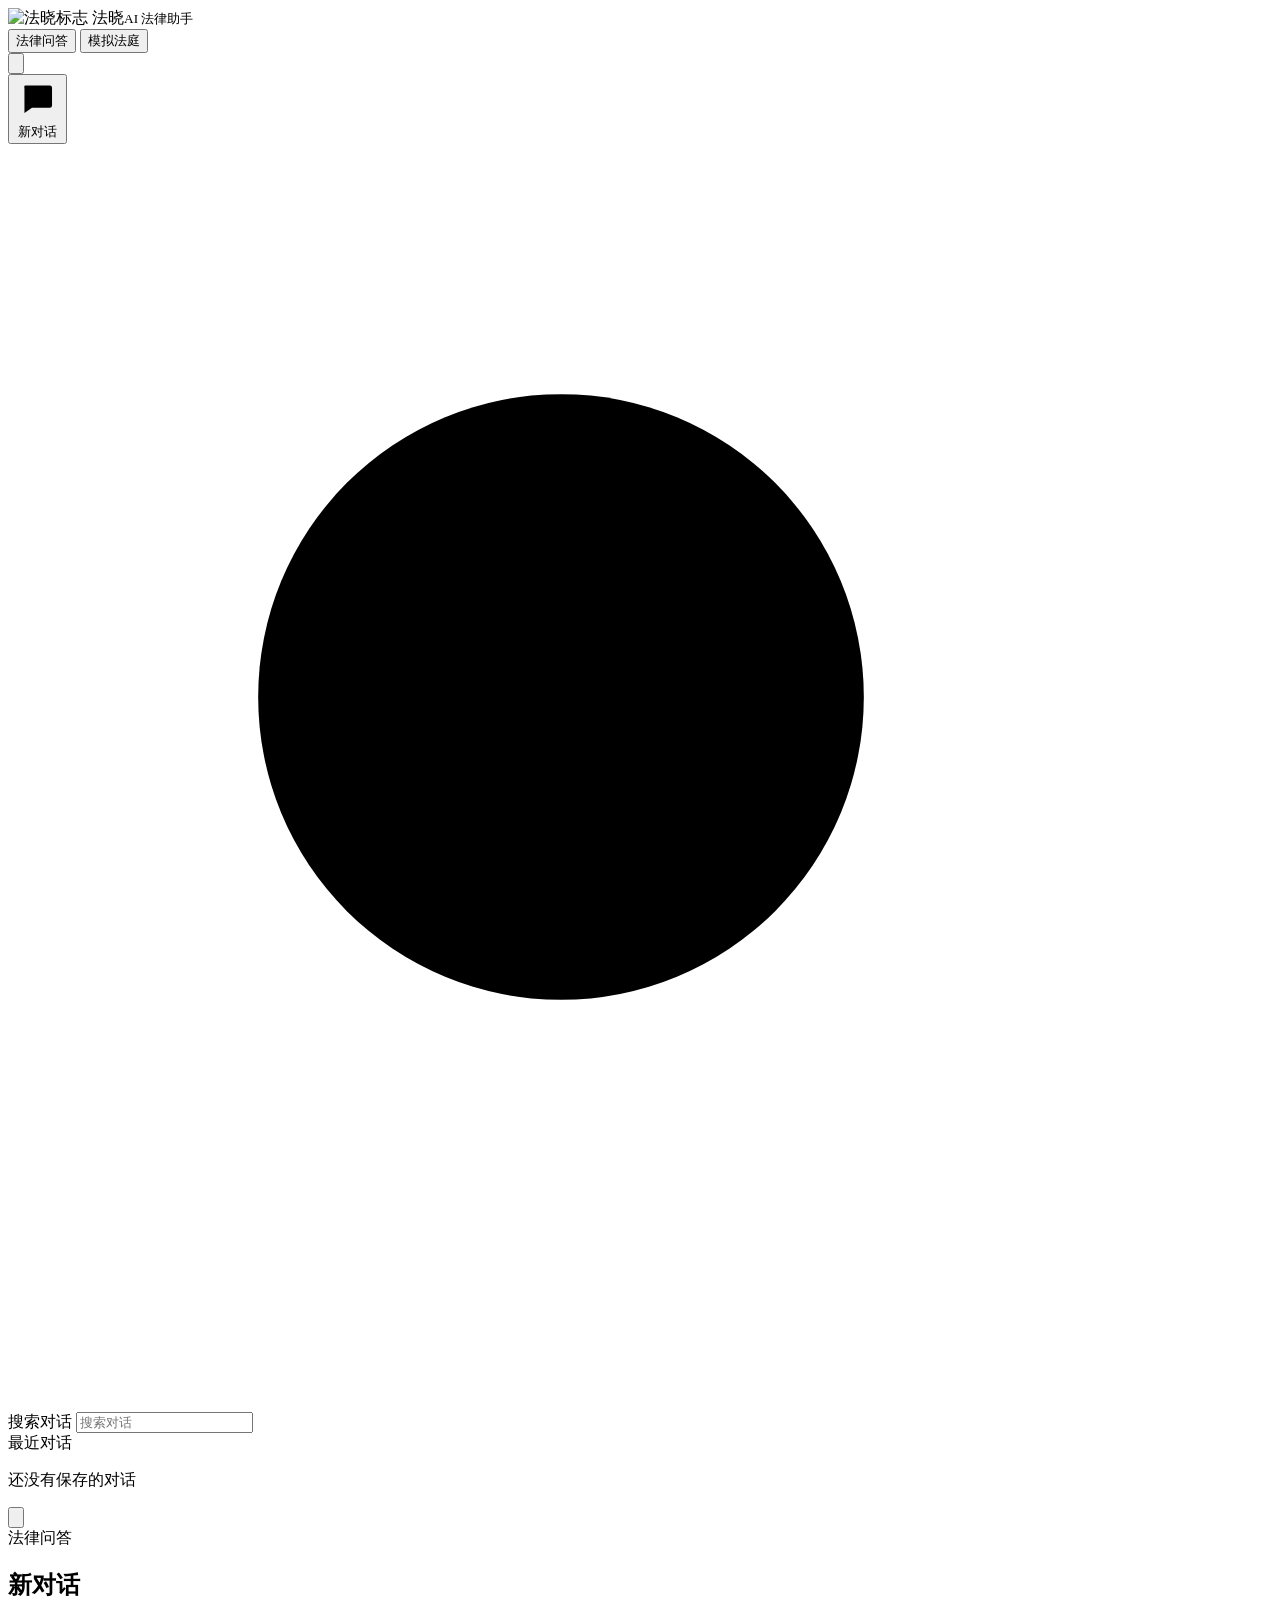
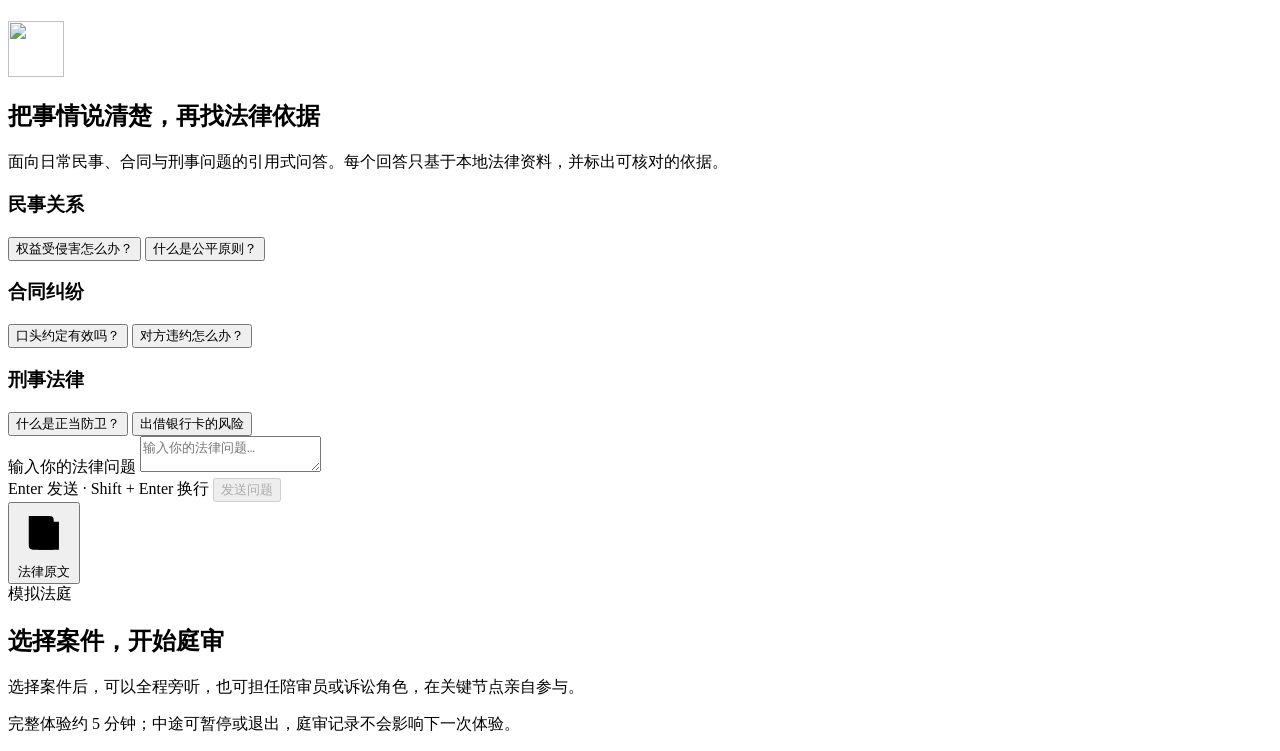
==== web/index.html @ 649dc120 "Update" ====
<!doctype html>
<html lang="zh-CN">
<head>
  <meta charset="UTF-8">
  <meta name="viewport" content="width=device-width, initial-scale=1, viewport-fit=cover">
  <meta name="theme-color" content="#c8281e">
  <title>法晓 · AI 法律助手</title>
  <link rel="icon" type="image/png" sizes="256x256" href="assets/logo.png">
  <link rel="stylesheet" href="assets/styles.css">
  <link rel="stylesheet" href="assets/pet.css">
</head>
<body>
  <header class="topbar">
    <div class="brand">
      <img class="brand-mark" src="assets/logo.png" alt="法晓标志">
      <span class="brand-name">法晓<small>AI 法律助手</small></span>
    </div>
    <nav class="tabs" role="tablist" aria-label="主要功能">
      <button id="tab-button-qa" class="tab active" data-tab="qa" role="tab"
        aria-selected="true" aria-controls="tab-qa">法律问答</button>
      <button id="tab-button-court" class="tab" data-tab="court" role="tab"
        aria-selected="false" aria-controls="tab-court">模拟法庭</button>
    </nav>
    <div id="auth-area" class="auth-area"></div>
    <button id="settings-button" class="settings-button" type="button"
      aria-label="打开设置面板" aria-expanded="false" aria-controls="settings-drawer">
      <svg viewBox="0 0 24 24" fill="none" stroke="currentColor" stroke-width="1.8"
        stroke-linecap="round" stroke-linejoin="round" aria-hidden="true">
        <circle cx="12" cy="12" r="3"/>
        <path d="M19.4 15a1.65 1.65 0 0 0 .33 1.82l.06.06a2 2 0 0 1 0 2.83 2 2 0 0 1-2.83 0l-.06-.06a1.65 1.65 0 0 0-1.82-.33 1.65 1.65 0 0 0-1 1.51V21a2 2 0 0 1-2 2 2 2 0 0 1-2-2v-.09A1.65 1.65 0 0 0 9 19.4a1.65 1.65 0 0 0-1.82.33l-.06.06a2 2 0 0 1-2.83 0 2 2 0 0 1 0-2.83l.06-.06a1.65 1.65 0 0 0 .33-1.82 1.65 1.65 0 0 0-1.51-1H3a2 2 0 0 1-2-2 2 2 0 0 1 2-2h.09A1.65 1.65 0 0 0 4.6 9a1.65 1.65 0 0 0-.33-1.82l-.06-.06a2 2 0 0 1 0-2.83 2 2 0 0 1 2.83 0l.06.06a1.65 1.65 0 0 0 1.82.33H9a1.65 1.65 0 0 0 1-1.51V3a2 2 0 0 1 2-2 2 2 0 0 1 2 2v.09a1.65 1.65 0 0 0 1 1.51 1.65 1.65 0 0 0 1.82-.33l.06-.06a2 2 0 0 1 2.83 0 2 2 0 0 1 0 2.83l-.06.06a1.65 1.65 0 0 0-.33 1.82V9a1.65 1.65 0 0 0 1.51 1H21a2 2 0 0 1 2 2 2 2 0 0 1-2 2h-.09a1.65 1.65 0 0 0-1.51 1z"/>
      </svg>
    </button>
  </header>

  <!-- ==================== 法律问答 Tab ==================== -->
  <main id="tab-qa" class="tab-panel qa-panel active" role="tabpanel" aria-labelledby="tab-button-qa">
    <div class="qa-workspace">
      <aside id="conversation-sidebar" class="conversation-sidebar" aria-label="对话历史">
        <div class="conversation-sidebar-head">
          <button id="new-conversation" class="new-conversation-btn" type="button">
            <svg viewBox="0 0 24 24" aria-hidden="true">
              <path d="M5 4.75h14a1.25 1.25 0 0 1 1.25 1.25v10A1.25 1.25 0 0 1 19 17.25H9l-4.25 3v-14A1.25 1.25 0 0 1 5 4.75Z"/>
              <path d="M12.5 8v6M9.5 11h6"/>
            </svg>
            <span>新对话</span>
          </button>
          <label class="conversation-search">
            <svg viewBox="0 0 24 24" aria-hidden="true"><circle cx="10.5" cy="10.5" r="5.75"/><path d="m15 15 4.25 4.25"/></svg>
            <span class="sr-only">搜索对话</span>
            <input id="conversation-search" type="search" placeholder="搜索对话" autocomplete="off">
          </label>
        </div>
        <div class="conversation-list-head">
          <span>最近对话</span>
          <span id="conversation-total" class="conversation-total"></span>
        </div>
        <div id="conversation-list" class="conversation-list"></div>
        <p id="conversation-empty" class="conversation-empty">还没有保存的对话</p>
      </aside>

      <section class="chat-area">
        <header class="chat-head">
          <button id="conversation-menu" class="workspace-icon-btn conversation-menu" type="button"
            aria-label="打开对话历史" aria-controls="conversation-sidebar" aria-expanded="false">
            <svg viewBox="0 0 24 24" aria-hidden="true"><path d="M4 7h16M4 12h16M4 17h16"/></svg>
          </button>
          <div class="chat-title-group">
            <span>法律问答</span>
            <h2 id="chat-title">新对话</h2>
          </div>
        </header>
        <div id="qa-messages" class="messages" aria-live="polite">
          <div class="welcome">
            <img class="welcome-logo" src="assets/logo.png" alt="" width="56" height="56">
            <h2>把事情说清楚，再找法律依据</h2>
            <p>面向日常民事、合同与刑事问题的引用式问答。每个回答只基于本地法律资料，并标出可核对的依据。</p>
            <div class="question-groups" aria-label="常见问题示例">
              <section class="question-group">
                <h3>民事关系</h3>
                <div class="quick-questions">
                  <button class="quick-btn" data-q="我的合法权益受到侵害时，可以主张哪些民事责任？">权益受侵害怎么办？</button>
                  <button class="quick-btn" data-q="民事活动中公平原则有什么作用？">什么是公平原则？</button>
                </div>
              </section>
              <section class="question-group">
                <h3>合同纠纷</h3>
                <div class="quick-questions">
                  <button class="quick-btn" data-q="口头约定是否可以成立合同？">口头约定有效吗？</button>
                  <button class="quick-btn" data-q="对方不按约付款或交付，我可以主张什么？">对方违约怎么办？</button>
                </div>
              </section>
              <section class="question-group">
                <h3>刑事法律</h3>
                <div class="quick-questions">
                  <button class="quick-btn" data-q="什么是正当防卫？构成要件是什么？">什么是正当防卫？</button>
                  <button class="quick-btn" data-q="出借银行卡给别人用有什么法律风险？">出借银行卡的风险</button>
                </div>
              </section>
            </div>
          </div>
        </div>
        <div class="composer-dock">
          <form id="qa-form" class="composer">
            <label class="sr-only" for="qa-input">输入你的法律问题</label>
            <textarea id="qa-input" rows="2" maxlength="2000" placeholder="输入你的法律问题…" required></textarea>
            <div class="composer-bottom">
              <span class="disclaimer">Enter 发送 · Shift + Enter 换行</span>
              <button type="submit" id="qa-send" class="send-btn" disabled>发送问题</button>
            </div>
          </form>
        </div>
      </section>

      <aside id="citations-rail" class="citations-rail" aria-label="法律原文">
        <button id="citations-toggle" class="citations-toggle" type="button"
          aria-controls="qa-citations" aria-expanded="false">
          <svg viewBox="0 0 24 24" aria-hidden="true"><path d="M5.5 4.75h9A1.75 1.75 0 0 1 16.25 6.5v12.75h-9A1.75 1.75 0 0 1 5.5 17.5V4.75Z"/><path d="M16.25 7.25H18.5v12h-9"/></svg>
          <span>法律原文</span>
          <span id="citations-count" class="citations-count"></span>
        </button>
        <section id="qa-citations" class="citations-panel" aria-labelledby="citations-title" hidden>
          <div class="citations-head">
            <h3 id="citations-title">法律原文 <span id="citations-panel-count" class="citations-panel-count"></span></h3>
            <button id="citations-close" class="close-btn" type="button" aria-label="折叠法律原文">
              <svg viewBox="0 0 24 24" aria-hidden="true"><path d="m8 5 7 7-7 7"/></svg>
            </button>
          </div>
          <div id="citations-list" class="citations-list"></div>
        </section>
      </aside>
    </div>
    <button id="conversation-backdrop" class="conversation-backdrop" type="button" aria-label="关闭对话历史" hidden></button>
  </main>

  <!-- ==================== 模拟法庭 Tab ==================== -->
  <main id="tab-court" class="tab-panel" role="tabpanel" aria-labelledby="tab-button-court">
    <!-- 案例选择 -->
    <div id="court-select" class="court-select">
      <span class="section-kicker">模拟法庭</span>
      <h2>选择案件，开始庭审</h2>
      <p class="muted">选择案件后，可以全程旁听，也可担任陪审员或诉讼角色，在关键节点亲自参与。</p>
      <p class="court-safety">完整体验约 5 分钟；中途可暂停或退出，庭审记录不会影响下一次体验。</p>
      <div id="case-cards" class="case-cards"></div>
    </div>

    <!-- 角色选择 -->
    <div id="court-role-select" class="role-select" hidden>
      <button id="role-back" class="back-btn" type="button">返回案件列表</button>
      <span class="section-kicker">选择庭审身份</span>
      <h2 id="role-case-title"></h2>
      <p class="muted">想轻松看完全程可选“旁听观众”；选择诉讼角色后，关键发言会直接出现在庭审中央。</p>
      <div class="role-options" aria-label="庭审角色">
        <button class="role-option audience-option" type="button" aria-pressed="false" data-role="audience">
          <span class="role-sigil" aria-hidden="true">观</span>
          <span class="role-copy"><strong>旁听观众</strong><small>不打断庭审流程，全程观看控辩交锋，最后作出裁判预测</small></span>
          <span class="role-tag">轻松旁听</span>
        </button>
        <button class="role-option" type="button" aria-pressed="false" data-role="juror">
          <span class="role-sigil" aria-hidden="true">陪</span>
          <span class="role-copy"><strong>人民陪审员</strong><small>观察控辩、两次预判、当庭发问并参与最终评议</small></span>
          <span class="role-tag">完整体验</span>
        </button>
        <button class="role-option" type="button" aria-pressed="false" data-role="prosecutor">
          <span class="role-sigil" aria-hidden="true">诉</span>
          <span class="role-copy"><strong>公诉人</strong><small>提交举证意见与最终公诉意见，主张依法追诉</small></span>
        </button>
        <button class="role-option" type="button" aria-pressed="false" data-role="defender">
          <span class="role-sigil" aria-hidden="true">辩</span>
          <span class="role-copy"><strong>辩护人</strong><small>提出质证意见与最终辩护意见，论证正当防卫</small></span>
        </button>
        <button class="role-option" type="button" aria-pressed="false" data-role="defendant">
          <span class="role-sigil" aria-hidden="true">被</span>
          <span class="role-copy"><strong>被告人</strong><small>依据卷宗补充事实陈述，并亲自完成最后陈述</small></span>
        </button>
      </div>
      <button id="role-start" class="primary-btn role-start" type="button" disabled>选择角色后开始庭审</button>
    </div>

    <!-- 庭审进行（法庭式布局） -->
    <div id="court-trial" class="court-trial" hidden>
      <div class="court-header">
        <div class="court-header-row">
          <h2 id="court-title"></h2>
          <span id="court-phase" class="phase-badge"></span>
          <span id="court-player-role" class="player-role-badge"></span>
          <div class="court-actions">
            <button id="court-pause" class="text-btn pause-btn" type="button" aria-pressed="false" disabled>
              <svg class="pause-icon" viewBox="0 0 24 24" aria-hidden="true"><path d="M8 6v12M16 6v12"/></svg>
              <svg class="play-icon" viewBox="0 0 24 24" aria-hidden="true" hidden><path d="m9 6 9 6-9 6V6Z"/></svg>
              <span>暂停庭审</span>
            </button>
            <button id="court-exit" class="text-btn" type="button">退出本次模拟</button>
          </div>
        </div>
        <ol id="phase-steps" class="phase-steps">
          <li data-phase="opening">开庭</li>
          <li data-phase="investigation">法庭调查</li>
          <li data-phase="debate">法庭辩论</li>
          <li data-phase="statement">最后陈述</li>
          <li data-phase="deliberation">评议宣判</li>
        </ol>
      </div>

      <div class="courtroom-wrap">
        <!-- 法庭场景 -->
        <section class="court-scene">
          <div class="scene-top">
            <div class="bench juror-bench" data-role="juror">
              <span class="emblem" aria-hidden="true">陪</span>
              <div class="bench-name">陪审席<small>你 · 人民陪审员</small></div>
            </div>
            <div class="bench judge-bench" data-role="judge">
              <span class="emblem" aria-hidden="true">审</span>
              <div class="bench-name">审判席<small>审判长</small></div>
            </div>
            <div class="bench clerk-chip" data-role="clerk">
              <span class="emblem" aria-hidden="true">书</span>
              <div class="bench-name">书记员</div>
            </div>
          </div>

          <div class="scene-mid">
            <div class="bench side-bench prosecutor-bench" data-role="prosecutor">
              <span class="emblem" aria-hidden="true">诉</span>
              <div class="bench-name">公诉人席</div>
            </div>
            <div class="speech-zone">
              <div class="speech-plate">
                <span id="speech-badge" class="speech-sigil" aria-hidden="true">审</span>
                <span id="speech-name">审判长</span>
              </div>
              <div id="speech-text" class="speech-text" aria-live="polite">法槌即将落下，庭审马上开始…</div>
              <div id="checkpoint-panel" class="speech-action" hidden></div>
            </div>
            <div class="bench side-bench defender-bench" data-role="defender">
              <span class="emblem" aria-hidden="true">辩</span>
              <div class="bench-name">辩护人席</div>
            </div>
          </div>

          <div class="scene-bottom">
            <div class="bench defendant-bench" data-role="defendant">
              <span class="emblem" aria-hidden="true">被</span>
              <div class="bench-name">被告人<small>陈明</small></div>
            </div>
          </div>
        </section>

        <!-- 卷宗面板 -->
        <aside class="dossier-panel">
          <details class="facts-card" open>
            <summary>起诉书指控（案情摘要）</summary>
            <p id="facts-text"></p>
          </details>
          <div class="dossier-block">
            <h3>本案争点</h3>
            <ul id="dispute-list" class="dispute-list"></ul>
          </div>
          <div class="dossier-block">
            <h3>卷宗证据<small>发言中提到的证据会自动点亮；点卡片展开，点星标记关键证据</small></h3>
            <div id="evidence-list" class="evidence-list"></div>
          </div>
        </aside>
      </div>

      <!-- 庭审记录 -->
      <details class="court-log">
        <summary>庭审记录（点击展开回看全部发言）</summary>
        <div id="court-log-list" class="court-log-list"></div>
      </details>

      <div id="court-status" class="court-status" hidden>
        <span class="typing-indicator">●●●</span>
        <span id="court-status-text"></span>
      </div>
    </div>

    <!-- 评议表单 -->
    <div id="court-deliberation" class="deliberation" hidden>
      <h2 id="deliberation-title">休庭评议</h2>
      <p id="deliberation-intro" class="muted">作为人民陪审员，请根据庭审查明的事实与法律，独立作出你的评议。</p>
      <div id="delib-traj" class="delib-traj" hidden></div>
      <form id="deliberation-form">
        <div id="deliberation-options" class="delib-options"></div>
        <div id="deliberation-years" class="delib-years" hidden>
          <label>量刑建议（有期徒刑）<span id="years-display">10</span> 年</label>
          <input type="range" id="years-slider" min="0" max="15" value="10" step="1">
          <div class="years-range"><span id="years-min"></span><span id="years-max"></span></div>
        </div>
        <button type="submit" class="primary-btn" id="deliberation-submit">提交评议</button>
      </form>
    </div>

    <!-- 判决对照 -->
    <div id="court-verdict" class="verdict" hidden>
      <h2>宣判对照</h2>
      <div id="verdict-trajectory" class="verdict-trajectory" hidden></div>
      <div class="verdict-cards">
        <div class="verdict-card yours">
          <h3>你的评议</h3>
          <p id="verdict-yours"></p>
        </div>
        <div class="verdict-card real">
          <h3>法院判决</h3>
          <p id="verdict-real"></p>
        </div>
      </div>
      <div class="verdict-reasoning">
        <h3>裁判理由</h3>
        <p id="verdict-reasoning"></p>
        <h3>相关法条</h3>
        <p id="verdict-articles"></p>
      </div>
      <div id="verdict-analysis" class="verdict-analysis">
        <h3>审判长复盘</h3>
        <div id="analysis-content" class="analysis-content"></div>
      </div>
      <button id="court-restart" class="outline-btn">再来一局</button>
    </div>
  </main>

  <!-- ==================== 设置与诊断抽屉 ==================== -->
  <aside id="settings-drawer" class="settings-drawer" aria-label="设置与诊断" hidden>
    <header class="settings-head">
      <h2>设置与诊断</h2>
      <button id="settings-close" class="close-btn" type="button" aria-label="关闭设置面板">
        <svg viewBox="0 0 24 24" aria-hidden="true"><path d="m8 5 7 7-7 7"/></svg>
      </button>
    </header>
    <div class="settings-body">
      <section class="settings-section" aria-label="检索增强开关">
        <h3><button class="settings-fold-btn" type="button" aria-expanded="false" aria-controls="settings-features">检索增强</button></h3>
        <div id="settings-features" class="settings-features" hidden></div>
      </section>
      <section class="settings-section" aria-label="桌面宠物">
        <h3><button class="settings-fold-btn" type="button" aria-expanded="false" aria-controls="settings-pet">桌面宠物</button></h3>
        <div id="settings-pet" class="settings-features" hidden></div>
      </section>
      <section class="settings-section" aria-label="运行日志">
        <h3>
          <button class="settings-fold-btn" type="button" aria-expanded="false" aria-controls="settings-log">运行日志</button>
          <button id="logs-refresh" class="logs-refresh" type="button">刷新</button>
        </h3>
        <div id="settings-log" class="settings-log" aria-live="polite" hidden></div>
      </section>
    </div>
  </aside>
  <button id="settings-backdrop" class="settings-backdrop" type="button" aria-label="关闭设置面板" hidden></button>

  <!-- ==================== 登录 / 注册 弹窗 ==================== -->
  <div id="auth-backdrop" class="auth-backdrop" hidden></div>
  <div id="auth-modal" class="auth-modal" role="dialog" aria-modal="true"
    aria-labelledby="auth-title" hidden>
    <header class="auth-head">
      <h2 id="auth-title">登录法晓</h2>
      <button id="auth-close" class="close-btn" type="button" aria-label="关闭登录窗口">
        <svg viewBox="0 0 24 24" aria-hidden="true"><path d="m8 5 7 7-7 7"/></svg>
      </button>
    </header>
    <div class="auth-body">
      <div class="auth-tabs" role="tablist" aria-label="登录或注册">
        <button id="auth-tab-login" class="auth-tab active" type="button" role="tab"
          aria-selected="true">登录</button>
        <button id="auth-tab-register" class="auth-tab" type="button" role="tab"
          aria-selected="false">注册</button>
      </div>
      <form id="auth-form" novalidate>
        <label class="auth-field">
          <span>用户名</span>
          <input id="auth-username" name="username" autocomplete="username"
            maxlength="24" required>
        </label>
        <label class="auth-field">
          <span>密码</span>
          <input id="auth-password" name="password" type="password"
            autocomplete="current-password" maxlength="128" required>
        </label>
        <p id="auth-hint" class="auth-hint" hidden></p>
        <button type="submit" class="primary-btn auth-submit" id="auth-submit">登录</button>
      </form>
      <p class="auth-note">注册后，问答记录、模拟法庭进度与獬豸成长都会保存到你自己的账户里。</p>
    </div>
  </div>

  <div id="toast" class="toast" role="status" hidden></div>

  <script src="assets/app.js"></script>
  <script src="assets/pet.js"></script>
  <script src="assets/court.js"></script>
</body>
</html>
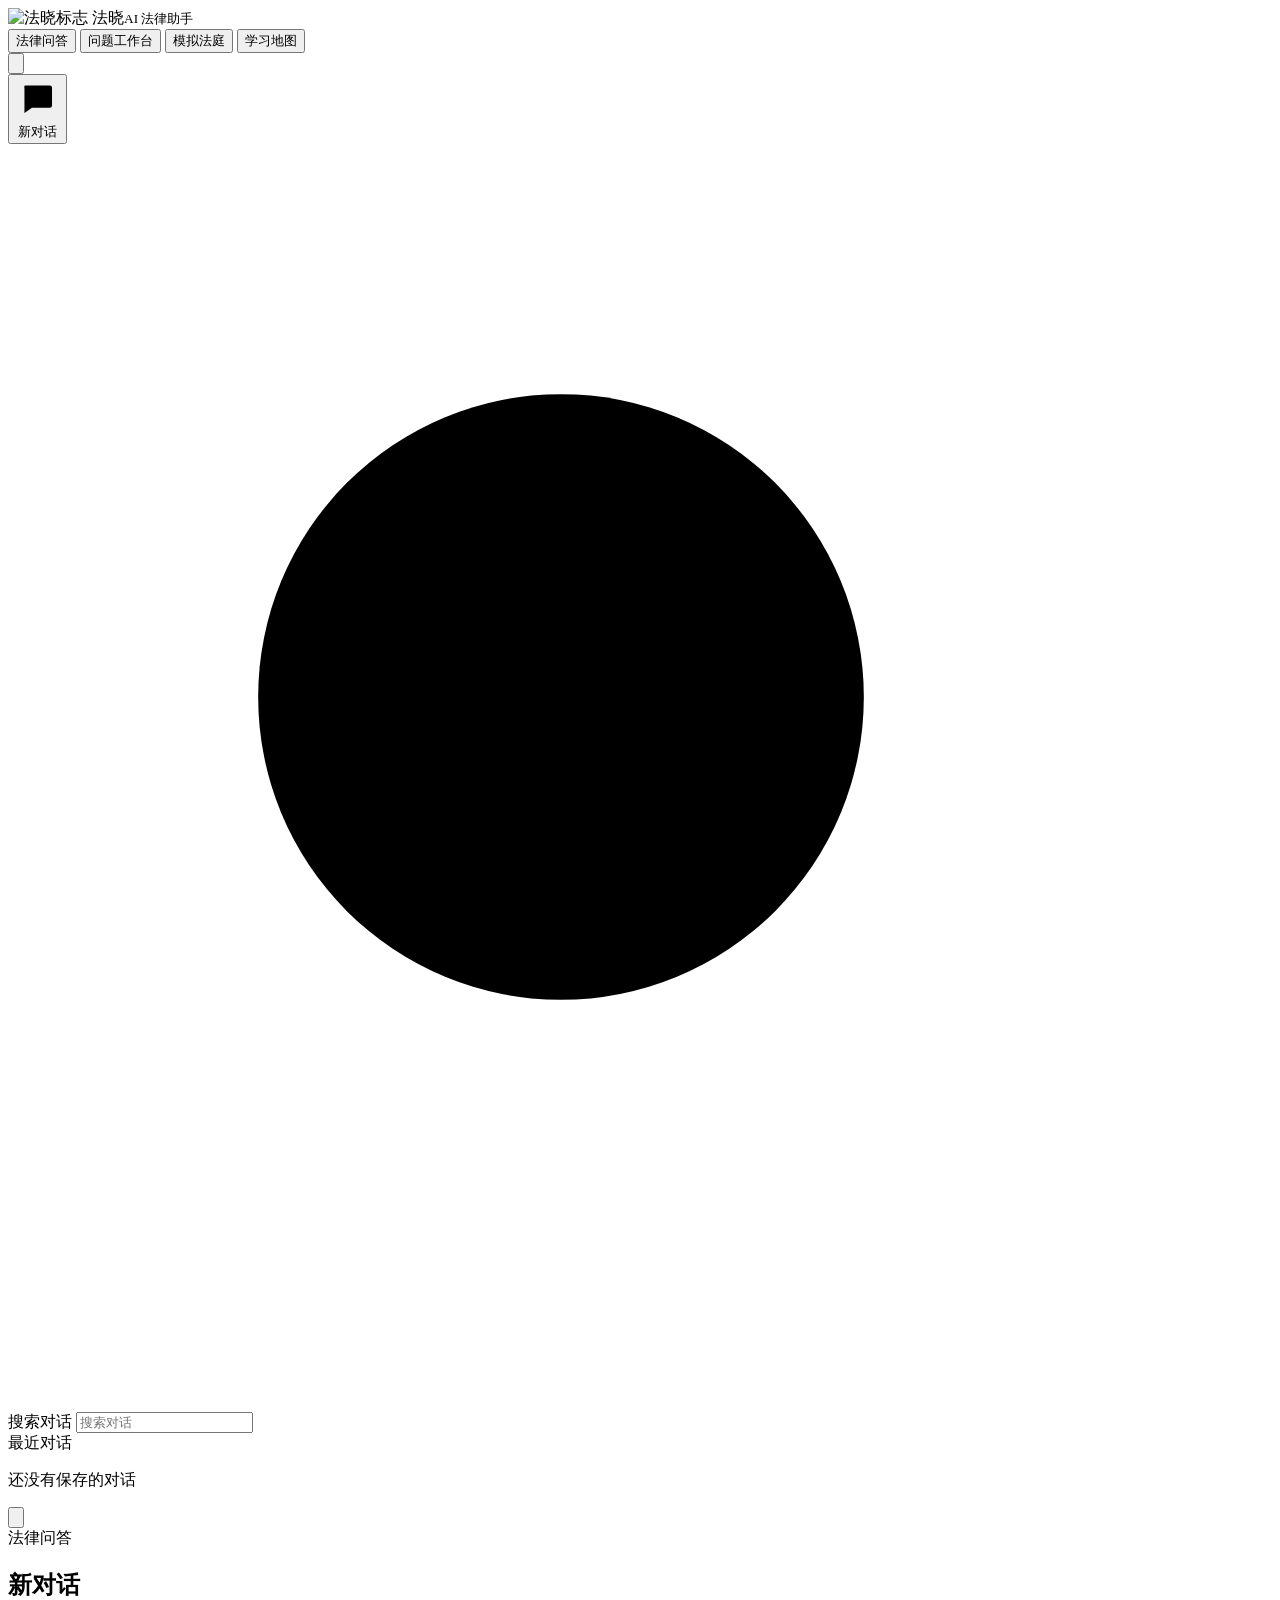
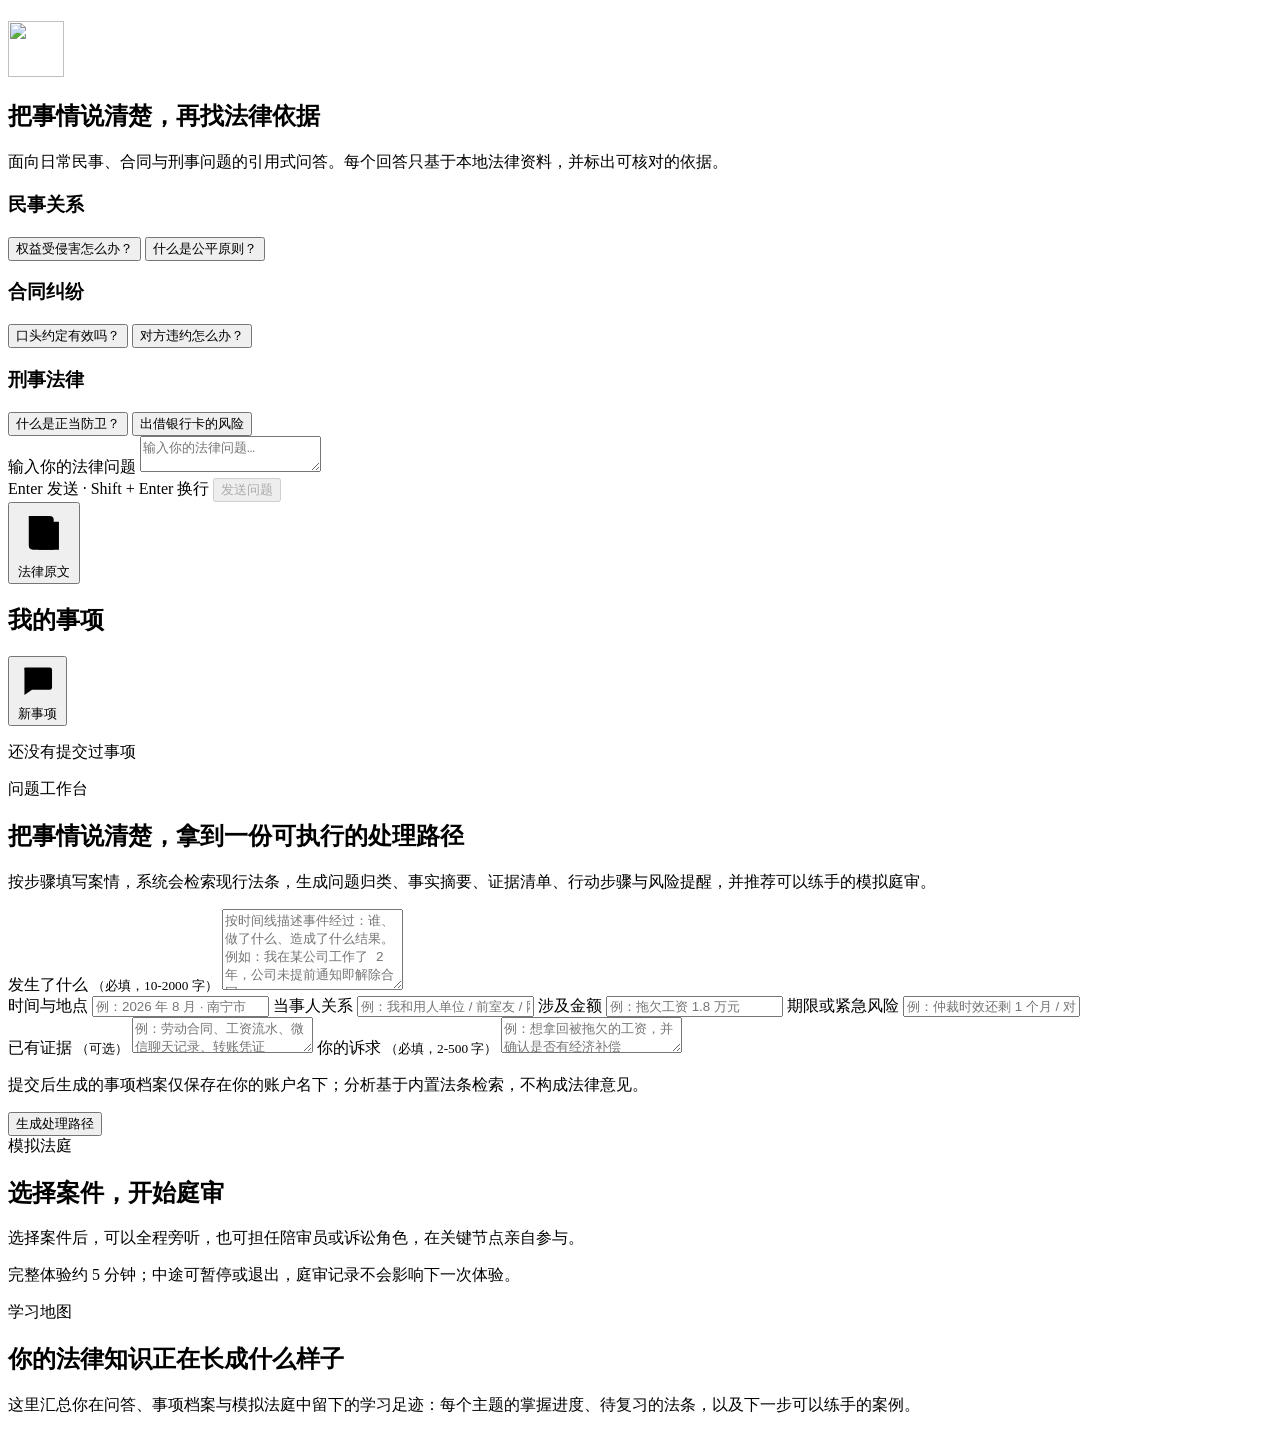
==== commit c73654af: "update" ====
--- a/web/index.html
+++ b/web/index.html
@@ -18,8 +18,12 @@
     <nav class="tabs" role="tablist" aria-label="主要功能">
       <button id="tab-button-qa" class="tab active" data-tab="qa" role="tab"
         aria-selected="true" aria-controls="tab-qa">法律问答</button>
+      <button id="tab-button-matter" class="tab" data-tab="matter" role="tab"
+        aria-selected="false" aria-controls="tab-matter">问题工作台</button>
       <button id="tab-button-court" class="tab" data-tab="court" role="tab"
         aria-selected="false" aria-controls="tab-court">模拟法庭</button>
+      <button id="tab-button-learn" class="tab" data-tab="learn" role="tab"
+        aria-selected="false" aria-controls="tab-learn">学习地图</button>
     </nav>
     <div id="auth-area" class="auth-area"></div>
     <button id="settings-button" class="settings-button" type="button"
@@ -54,6 +58,7 @@
           <span>最近对话</span>
           <span id="conversation-total" class="conversation-total"></span>
         </div>
+        <div id="conversation-categories" class="conversation-categories" hidden></div>
         <div id="conversation-list" class="conversation-list"></div>
         <p id="conversation-empty" class="conversation-empty">还没有保存的对话</p>
       </aside>
@@ -132,6 +137,92 @@
     <button id="conversation-backdrop" class="conversation-backdrop" type="button" aria-label="关闭对话历史" hidden></button>
   </main>
 
+  <!-- ==================== 问题工作台 Tab ==================== -->
+  <main id="tab-matter" class="tab-panel matter-panel" role="tabpanel" aria-labelledby="tab-button-matter">
+    <div class="matter-workspace">
+      <aside class="matter-sidebar" aria-label="我的事项">
+        <div class="matter-sidebar-head">
+          <h2>我的事项</h2>
+          <button id="matter-new" class="new-conversation-btn" type="button">
+            <svg viewBox="0 0 24 24" aria-hidden="true">
+              <path d="M5 4.75h14a1.25 1.25 0 0 1 1.25 1.25v10A1.25 1.25 0 0 1 19 17.25H9l-4.25 3v-14A1.25 1.25 0 0 1 5 4.75Z"/>
+              <path d="M12.5 8v6M9.5 11h6"/>
+            </svg>
+            <span>新事项</span>
+          </button>
+        </div>
+        <div id="matter-list" class="matter-list"></div>
+        <p id="matter-empty" class="conversation-empty">还没有提交过事项</p>
+      </aside>
+
+      <section class="matter-main">
+        <!-- 案情采集表单 -->
+        <div id="matter-form-view" class="matter-form-view">
+          <header class="matter-head">
+            <span class="section-kicker">问题工作台</span>
+            <h2>把事情说清楚，拿到一份可执行的处理路径</h2>
+            <p class="muted">按步骤填写案情，系统会检索现行法条，生成问题归类、事实摘要、证据清单、行动步骤与风险提醒，并推荐可以练手的模拟庭审。</p>
+          </header>
+          <form id="matter-form" class="matter-form" novalidate>
+            <label class="matter-field matter-field-wide">
+              <span>发生了什么 <small>（必填，10-2000 字）</small></span>
+              <textarea id="matter-what" rows="5" maxlength="2000" required
+                placeholder="按时间线描述事件经过：谁、做了什么、造成了什么结果。例如：我在某公司工作了 2 年，公司未提前通知即解除合同…"></textarea>
+            </label>
+            <div class="matter-field-grid">
+              <label class="matter-field">
+                <span>时间与地点</span>
+                <input id="matter-when-where" maxlength="200" autocomplete="off"
+                  placeholder="例：2026 年 8 月 · 南宁市">
+              </label>
+              <label class="matter-field">
+                <span>当事人关系</span>
+                <input id="matter-parties" maxlength="200" autocomplete="off"
+                  placeholder="例：我和用人单位 / 前室友 / 网店">
+              </label>
+              <label class="matter-field">
+                <span>涉及金额</span>
+                <input id="matter-amount" maxlength="100" autocomplete="off"
+                  placeholder="例：拖欠工资 1.8 万元">
+              </label>
+              <label class="matter-field">
+                <span>期限或紧急风险</span>
+                <input id="matter-urgent" maxlength="200" autocomplete="off"
+                  placeholder="例：仲裁时效还剩 1 个月 / 对方要求本周答复">
+              </label>
+            </div>
+            <label class="matter-field matter-field-wide">
+              <span>已有证据 <small>（可选）</small></span>
+              <textarea id="matter-evidence" rows="2" maxlength="500"
+                placeholder="例：劳动合同、工资流水、微信聊天记录、转账凭证"></textarea>
+            </label>
+            <label class="matter-field matter-field-wide">
+              <span>你的诉求 <small>（必填，2-500 字）</small></span>
+              <textarea id="matter-goal" rows="2" maxlength="500" required
+                placeholder="例：想拿回被拖欠的工资，并确认是否有经济补偿"></textarea>
+            </label>
+            <p class="matter-privacy-note">提交后生成的事项档案仅保存在你的账户名下；分析基于内置法条检索，不构成法律意见。</p>
+            <button type="submit" class="primary-btn matter-submit" id="matter-submit">生成处理路径</button>
+          </form>
+        </div>
+
+        <!-- 事项报告 -->
+        <div id="matter-result-view" class="matter-result-view" hidden>
+          <header class="matter-head">
+            <div class="matter-result-head-row">
+              <div>
+                <span class="section-kicker">事项档案</span>
+                <h2 id="matter-result-title"></h2>
+              </div>
+              <button id="matter-back-form" class="outline-btn" type="button">再提交一个事项</button>
+            </div>
+          </header>
+          <div id="matter-result-body" class="matter-result-body" aria-live="polite"></div>
+        </div>
+      </section>
+    </div>
+  </main>
+
   <!-- ==================== 模拟法庭 Tab ==================== -->
   <main id="tab-court" class="tab-panel" role="tabpanel" aria-labelledby="tab-button-court">
     <!-- 案例选择 -->
@@ -141,6 +232,12 @@
       <p class="muted">选择案件后，可以全程旁听，也可担任陪审员或诉讼角色，在关键节点亲自参与。</p>
       <p class="court-safety">完整体验约 5 分钟；中途可暂停或退出，庭审记录不会影响下一次体验。</p>
       <div id="case-cards" class="case-cards"></div>
+      <div id="court-reviews" class="court-reviews" hidden>
+        <span class="section-kicker">复盘记录</span>
+        <h3>你参与过的庭审</h3>
+        <p class="muted">庭审结束后可以随时回看当时的评议对照与审判长复盘。</p>
+        <div id="review-list" class="review-list"></div>
+      </div>
     </div>
 
     <!-- 角色选择 -->
@@ -148,6 +245,10 @@
       <button id="role-back" class="back-btn" type="button">返回案件列表</button>
       <span class="section-kicker">选择庭审身份</span>
       <h2 id="role-case-title"></h2>
+      <div id="case-video-block" class="case-video-block" hidden>
+        <div class="case-video-head">案件介绍 <small>（约 45 秒，可选观看）</small></div>
+        <video id="case-video" class="case-video" controls preload="metadata" playsinline></video>
+      </div>
       <p class="muted">想轻松看完全程可选“旁听观众”；选择诉讼角色后，关键发言会直接出现在庭审中央。</p>
       <div class="role-options" aria-label="庭审角色">
         <button class="role-option audience-option" type="button" aria-pressed="false" data-role="audience">
@@ -283,9 +384,15 @@
       <form id="deliberation-form">
         <div id="deliberation-options" class="delib-options"></div>
         <div id="deliberation-years" class="delib-years" hidden>
-          <label>量刑建议（有期徒刑）<span id="years-display">10</span> 年</label>
-          <input type="range" id="years-slider" min="0" max="15" value="10" step="1">
-          <div class="years-range"><span id="years-min"></span><span id="years-max"></span></div>
+          <label for="years-slider">量刑建议（有期徒刑）<span id="years-display">10</span> 年</label>
+          <input type="range" id="years-slider" min="0" max="15" value="10" step="1"
+            aria-describedby="years-hint">
+          <div class="years-range" id="years-hint"><span id="years-min"></span><span id="years-max"></span></div>
+        </div>
+        <div class="delib-reasoning">
+          <label for="deliberation-reasoning">你的裁判理由 <small>（可选，20-800 字；提交后将对照真实判决评价证据判断、程序理解与说理完整性）</small></label>
+          <textarea id="deliberation-reasoning" rows="4" maxlength="800"
+            placeholder="例：我认为构成正当防卫。理由：监控（E4）显示侵害持续仅 11 秒，夺刀与追刺是连续的防卫行为；对方持刀行凶属于严重危及人身安全的暴力犯罪……"></textarea>
         </div>
         <button type="submit" class="primary-btn" id="deliberation-submit">提交评议</button>
       </form>
@@ -315,7 +422,39 @@
         <h3>审判长复盘</h3>
         <div id="analysis-content" class="analysis-content"></div>
       </div>
+      <div id="reasoning-score" class="reasoning-score" hidden>
+        <h3>说理评分 <small>对照真实判决的评价</small></h3>
+        <div id="reasoning-score-body"></div>
+      </div>
+      <div id="knowledge-review" class="knowledge-review" hidden>
+        <h3>知识复习 <small>把本案法条收进你的知识库</small></h3>
+        <p class="knowledge-summary muted" id="knowledge-summary"></p>
+        <div id="knowledge-cards" class="knowledge-cards"></div>
+      </div>
+      <div id="review-process" class="review-process" hidden>
+        <h3>庭审过程回顾</h3>
+        <details class="review-summaries" id="review-summaries-wrap" hidden>
+          <summary>书记员阶段纪要</summary>
+          <div id="review-summaries" class="review-summaries-body"></div>
+        </details>
+        <div id="review-transcript" class="review-transcript"></div>
+      </div>
       <button id="court-restart" class="outline-btn">再来一局</button>
+    </div>
+  </main>
+
+  <!-- ==================== 学习地图 Tab ==================== -->
+  <main id="tab-learn" class="tab-panel learn-panel" role="tabpanel" aria-labelledby="tab-button-learn">
+    <div class="learn-wrap">
+      <header class="matter-head">
+        <span class="section-kicker">学习地图</span>
+        <h2>你的法律知识正在长成什么样子</h2>
+        <p class="muted">这里汇总你在问答、事项档案与模拟法庭中留下的学习足迹：每个主题的掌握进度、待复习的法条，以及下一步可以练手的案例。</p>
+      </header>
+
+      <div id="learn-summary" class="learn-summary" aria-live="polite"></div>
+      <div id="learn-themes" class="learn-themes"></div>
+      <p id="learn-empty" class="conversation-empty" hidden>还没有学习足迹——去问一个问题、整理一个事项，或完成一场模拟庭审吧。</p>
     </div>
   </main>
 
@@ -335,6 +474,20 @@
       <section class="settings-section" aria-label="桌面宠物">
         <h3><button class="settings-fold-btn" type="button" aria-expanded="false" aria-controls="settings-pet">桌面宠物</button></h3>
         <div id="settings-pet" class="settings-features" hidden></div>
+      </section>
+      <section class="settings-section" aria-label="回答反馈">
+        <h3>
+          <button class="settings-fold-btn" type="button" aria-expanded="false" aria-controls="settings-feedback">回答反馈</button>
+          <button id="feedback-refresh" class="logs-refresh" type="button">刷新</button>
+        </h3>
+        <div id="settings-feedback" class="settings-log" hidden></div>
+      </section>
+      <section class="settings-section" aria-label="产品事件">
+        <h3>
+          <button class="settings-fold-btn" type="button" aria-expanded="false" aria-controls="settings-events">产品事件</button>
+          <button id="events-refresh" class="logs-refresh" type="button">刷新</button>
+        </h3>
+        <div id="settings-events" class="settings-log" hidden></div>
       </section>
       <section class="settings-section" aria-label="运行日志">
         <h3>
@@ -384,7 +537,80 @@
 
   <div id="toast" class="toast" role="status" hidden></div>
 
+  <!-- ==================== 账户设置 弹窗 ==================== -->
+  <div id="account-backdrop" class="auth-backdrop" hidden></div>
+  <div id="account-modal" class="auth-modal account-modal" role="dialog" aria-modal="true"
+    aria-labelledby="account-title" hidden>
+    <header class="auth-head">
+      <h2 id="account-title">账户与数据</h2>
+      <button id="account-close" class="close-btn" type="button" aria-label="关闭账户设置">
+        <svg viewBox="0 0 24 24" aria-hidden="true"><path d="m8 5 7 7-7 7"/></svg>
+      </button>
+    </header>
+    <div class="auth-body">
+      <p class="account-username-line">当前账户：<strong id="account-username"></strong></p>
+
+      <section class="account-section" aria-label="修改密码">
+        <h3>修改密码</h3>
+        <form id="password-form" novalidate>
+          <label class="auth-field">
+            <span>当前密码</span>
+            <input id="password-current" type="password" autocomplete="current-password"
+              maxlength="128" required>
+          </label>
+          <label class="auth-field">
+            <span>新密码（6-128 位）</span>
+            <input id="password-new" type="password" autocomplete="new-password"
+              maxlength="128" required>
+          </label>
+          <label class="auth-field">
+            <span>确认新密码</span>
+            <input id="password-confirm" type="password" autocomplete="new-password"
+              maxlength="128" required>
+          </label>
+          <p id="password-hint" class="auth-hint" hidden></p>
+          <button type="submit" class="primary-btn" id="password-submit">更新密码</button>
+        </form>
+      </section>
+
+      <section class="account-section" aria-label="我的数据">
+        <h3>我的数据</h3>
+        <p class="account-note">导出内容包含你的全部对话记录、模拟庭审评议、獬豸成长与记忆、回答反馈（JSON 文件）。</p>
+        <button type="button" class="outline-btn account-export-btn" id="account-export">导出我的数据</button>
+      </section>
+
+      <section class="account-section account-danger" aria-label="注销账号">
+        <h3>注销账号</h3>
+        <p class="account-note">将永久删除账户及名下全部数据：对话、庭审记录、獬豸成长与记忆、反馈与埋点。此操作不可恢复。</p>
+        <form id="account-delete-form" novalidate>
+          <label class="auth-field">
+            <span>输入 DELETE 确认</span>
+            <input id="account-delete-confirm" maxlength="10" autocomplete="off" required>
+          </label>
+          <label class="auth-field">
+            <span>密码</span>
+            <input id="account-delete-password" type="password" autocomplete="current-password"
+              maxlength="128" required>
+          </label>
+          <button type="submit" class="settings-danger-btn" id="account-delete-submit">永久注销并删除数据</button>
+        </form>
+      </section>
+
+      <section class="account-section account-privacy" aria-label="隐私说明">
+        <h3>隐私说明</h3>
+        <ul class="privacy-list">
+          <li>问答、庭审与獬豸数据仅保存在你自己的账户名下，其他用户不可见。</li>
+          <li>獬豸记忆仅在你主动开启后才会记录，可随时关闭并一键清空。</li>
+          <li>产品埋点只记录功能使用事件（如“完成一次庭审”），不包含你的问题内容。</li>
+          <li>你随时可以导出全部数据或注销账号；注销会删除所有个人数据。</li>
+        </ul>
+      </section>
+    </div>
+  </div>
+
   <script src="assets/app.js"></script>
+  <script src="assets/matter.js"></script>
+  <script src="assets/learn.js"></script>
   <script src="assets/pet.js"></script>
   <script src="assets/court.js"></script>
 </body>
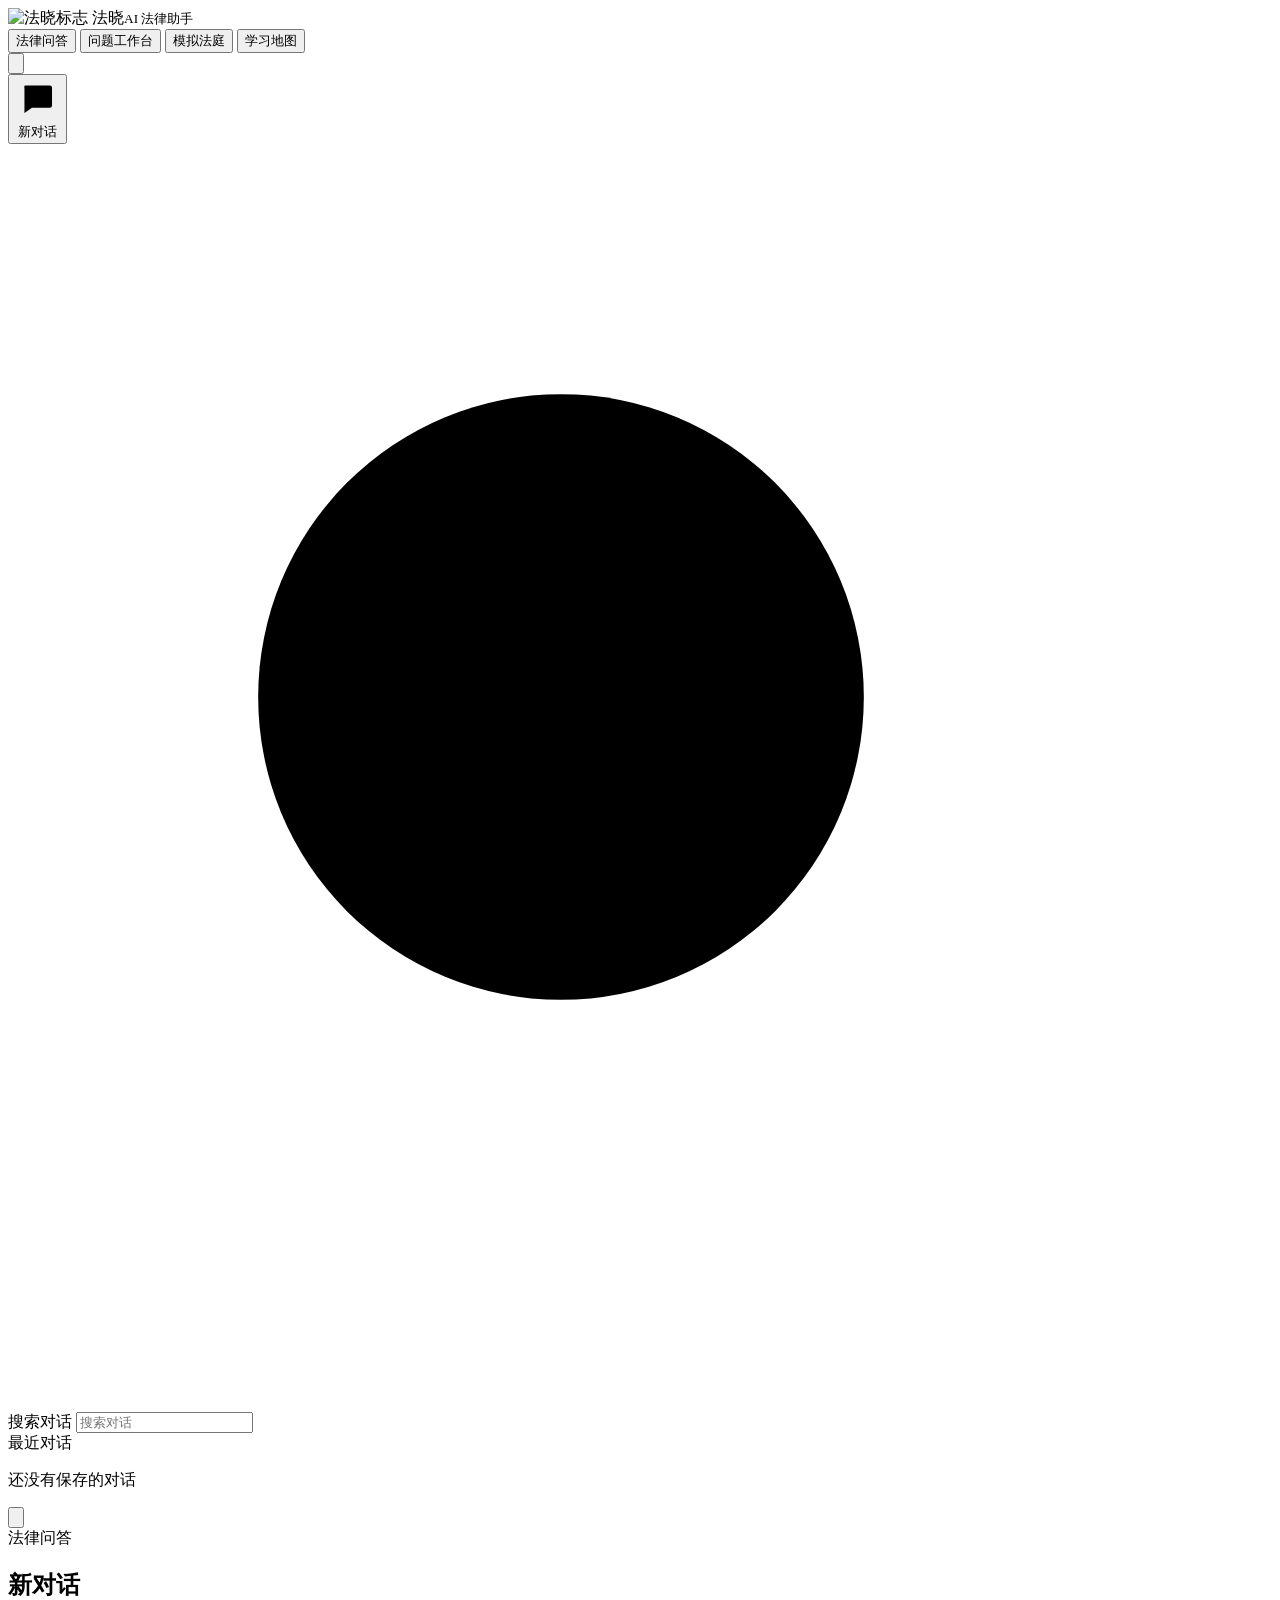
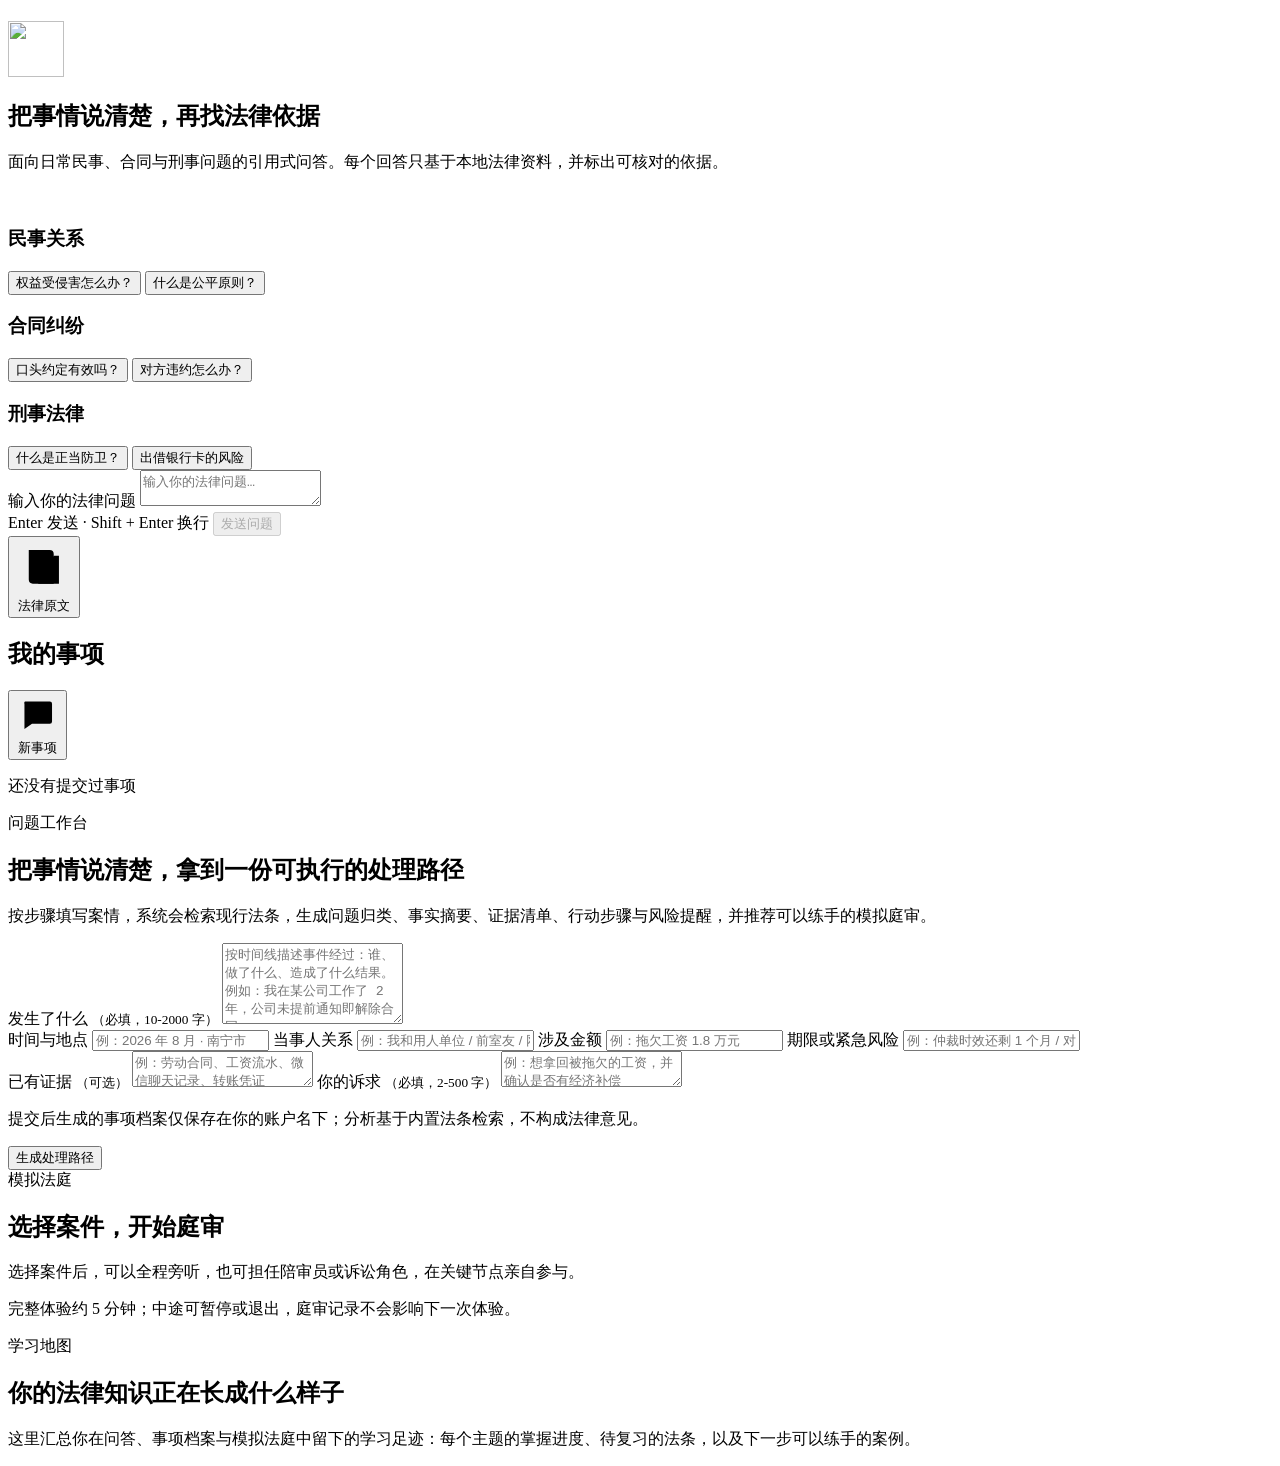
==== commit 620ce651: "Add welcome mascot gaze animations Revamps the welcome hero area to include a mascot with front/left" ====
--- a/web/index.html
+++ b/web/index.html
@@ -76,9 +76,18 @@
         </header>
         <div id="qa-messages" class="messages" aria-live="polite">
           <div class="welcome">
-            <img class="welcome-logo" src="assets/logo.png" alt="" width="56" height="56">
-            <h2>把事情说清楚，再找法律依据</h2>
-            <p>面向日常民事、合同与刑事问题的引用式问答。每个回答只基于本地法律资料，并标出可核对的依据。</p>
+            <div class="welcome-hero">
+              <div class="welcome-copy">
+                <img class="welcome-logo" src="assets/logo.png" alt="" width="56" height="56">
+                <h2>把事情说清楚，再找法律依据</h2>
+                <p>面向日常民事、合同与刑事问题的引用式问答。每个回答只基于本地法律资料，并标出可核对的依据。</p>
+              </div>
+              <div class="welcome-mascot" aria-hidden="true" data-zone="front">
+                <img class="mascot-view mascot-front" src="assets/pet/stage-0.webp" alt="">
+                <img class="mascot-view mascot-left" src="assets/pet/hero-look-left.webp" alt="">
+                <img class="mascot-view mascot-right" src="assets/pet/hero-look-right.webp" alt="">
+              </div>
+            </div>
             <div class="question-groups" aria-label="常见问题示例">
               <section class="question-group">
                 <h3>民事关系</h3>
@@ -109,6 +118,11 @@
             <label class="sr-only" for="qa-input">输入你的法律问题</label>
             <textarea id="qa-input" rows="2" maxlength="2000" placeholder="输入你的法律问题…" required></textarea>
             <div class="composer-bottom">
+              <div id="context-meter" class="context-meter" hidden>
+                <svg viewBox="0 0 24 24" aria-hidden="true"><path d="M4 6h16M4 12h10M4 18h13"/></svg>
+                <span id="context-meter-label" class="context-meter-label">上下文 0 / 0</span>
+                <span class="context-meter-track"><span id="context-meter-fill" class="context-meter-fill"></span></span>
+              </div>
               <span class="disclaimer">Enter 发送 · Shift + Enter 换行</span>
               <button type="submit" id="qa-send" class="send-btn" disabled>发送问题</button>
             </div>
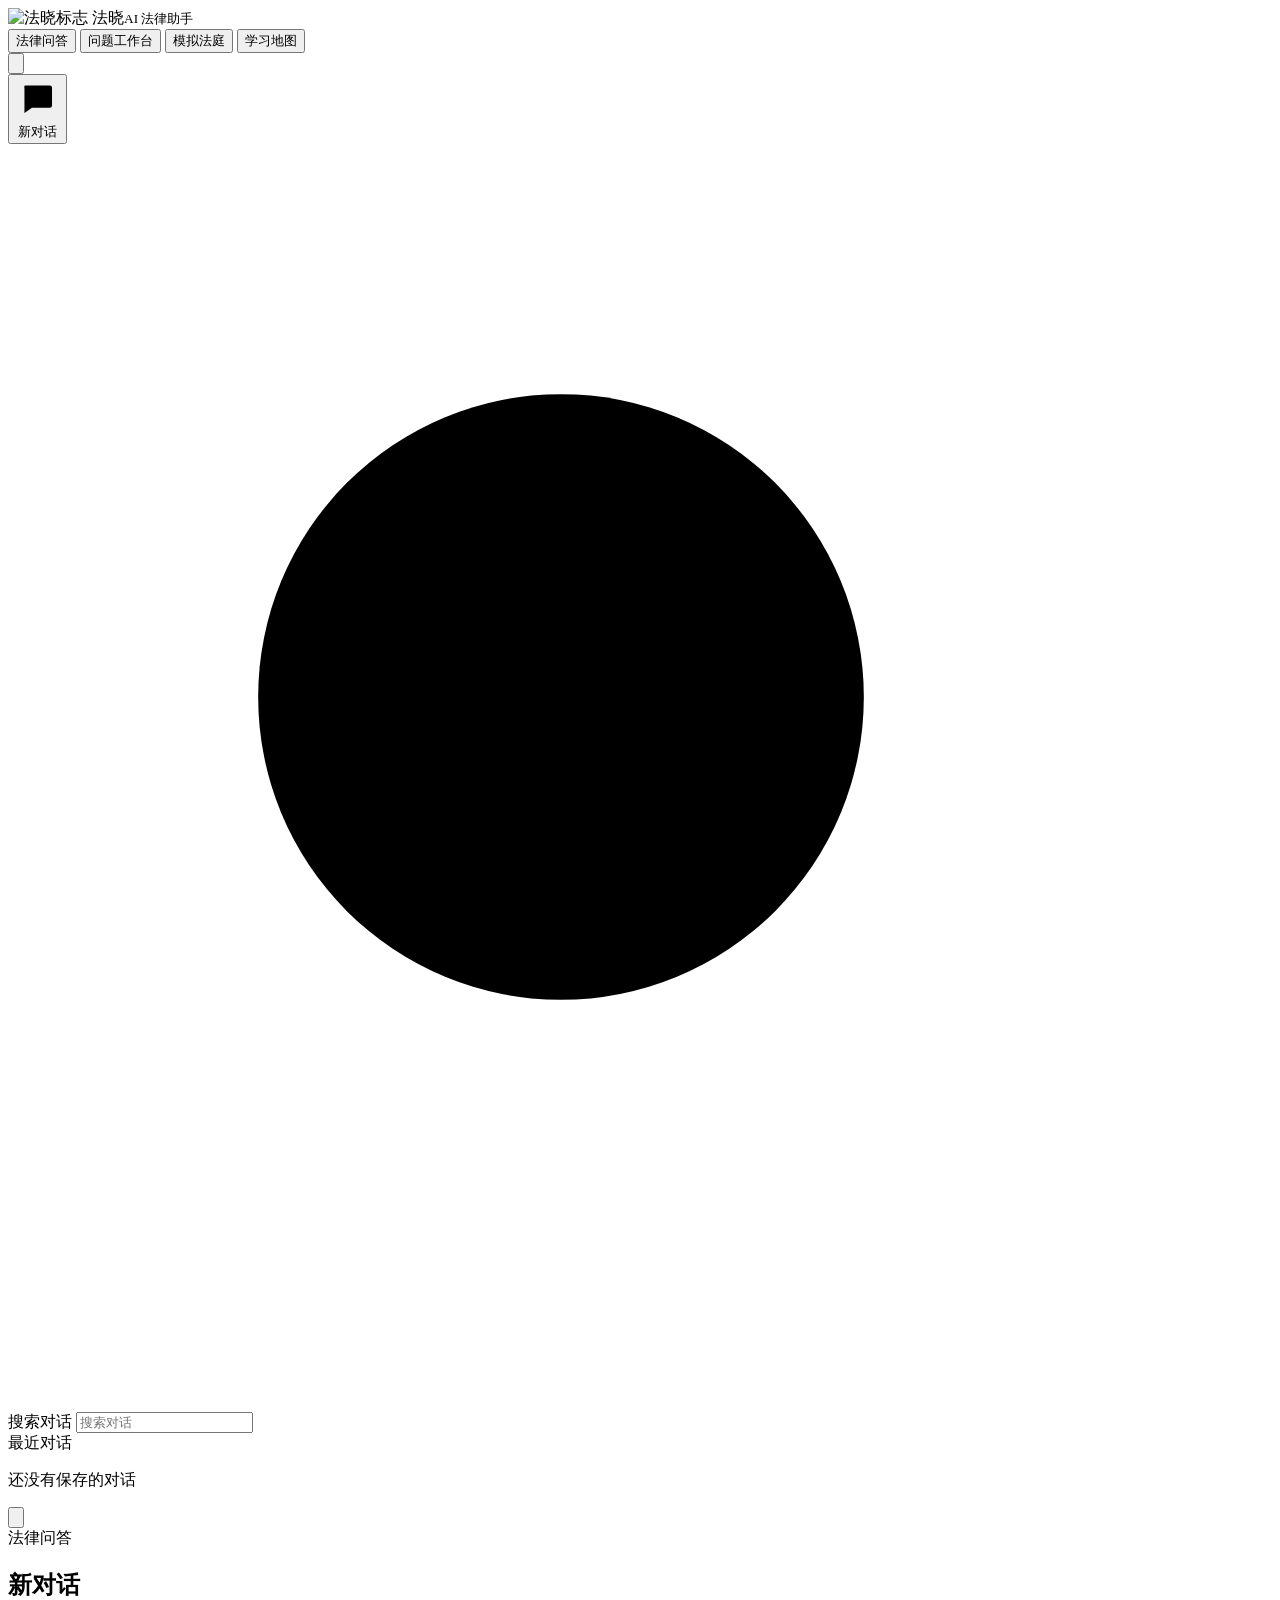
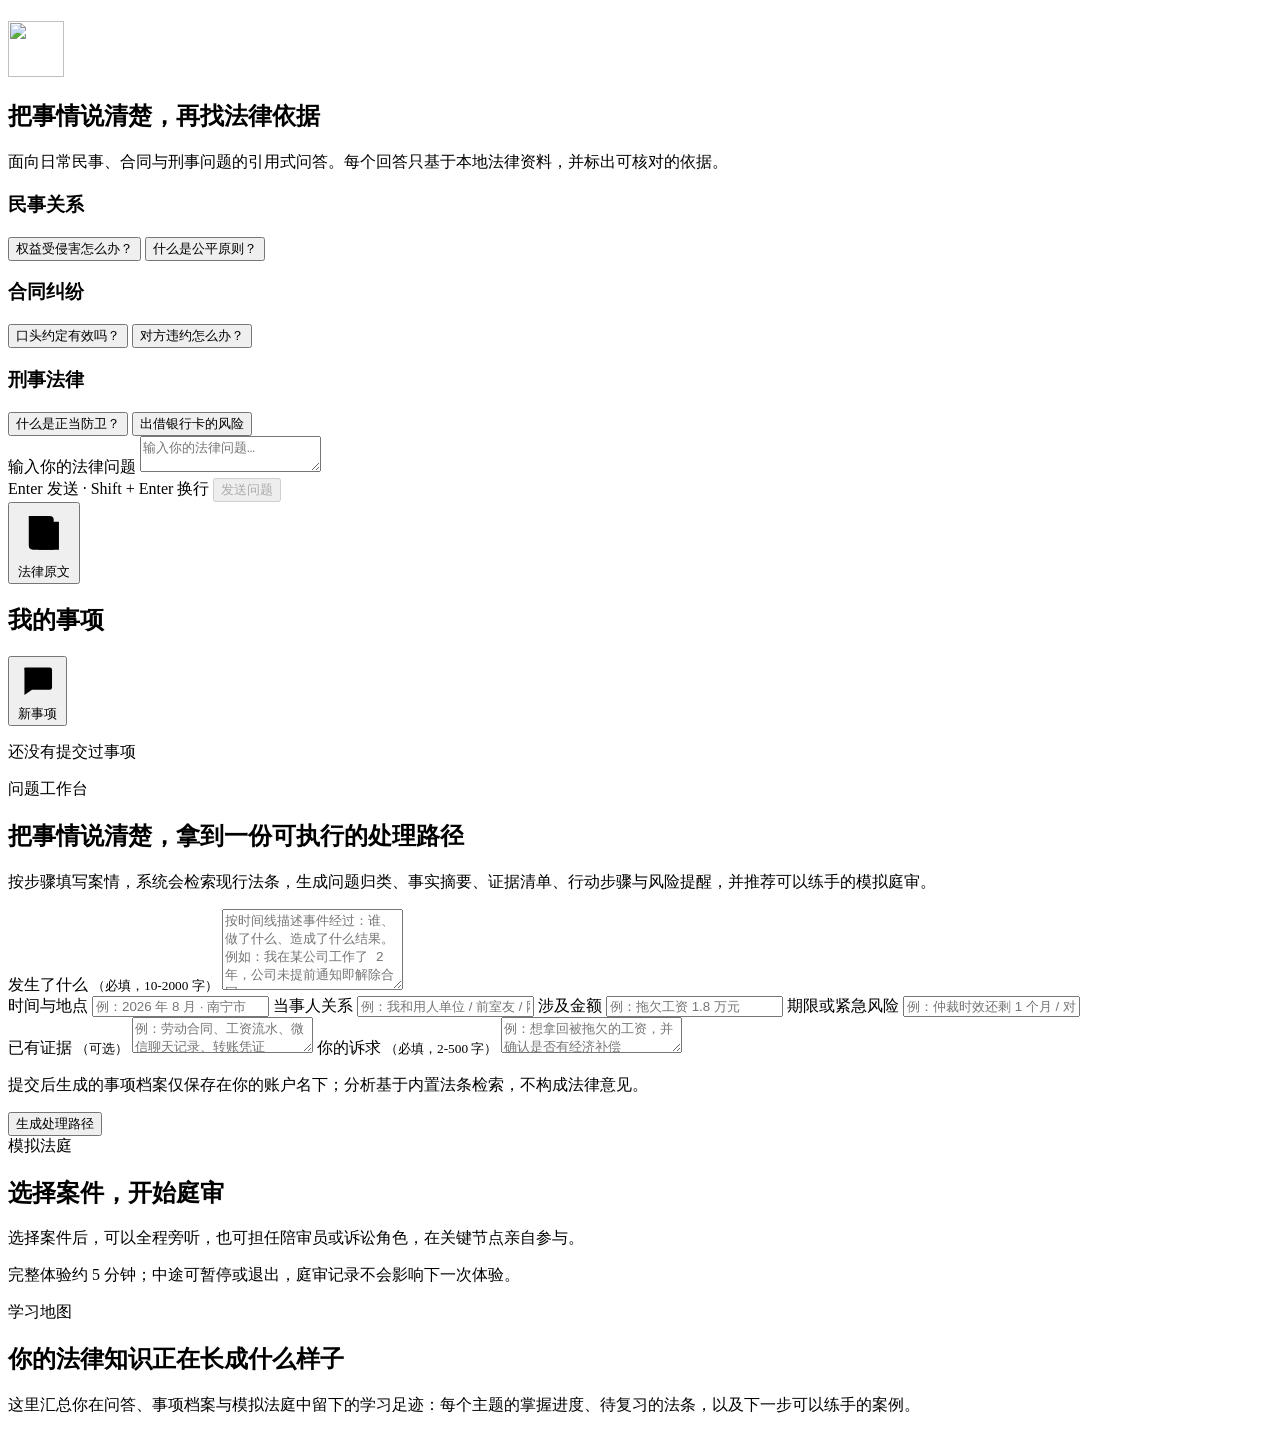
==== commit 66a6a7f2: "Remove welcome mascot gaze interaction Simplifies the welcome screen by removing the hero mascot blo" ====
--- a/web/index.html
+++ b/web/index.html
@@ -76,18 +76,9 @@
         </header>
         <div id="qa-messages" class="messages" aria-live="polite">
           <div class="welcome">
-            <div class="welcome-hero">
-              <div class="welcome-copy">
-                <img class="welcome-logo" src="assets/logo.png" alt="" width="56" height="56">
-                <h2>把事情说清楚，再找法律依据</h2>
-                <p>面向日常民事、合同与刑事问题的引用式问答。每个回答只基于本地法律资料，并标出可核对的依据。</p>
-              </div>
-              <div class="welcome-mascot" aria-hidden="true" data-zone="front">
-                <img class="mascot-view mascot-front" src="assets/pet/stage-0.webp" alt="">
-                <img class="mascot-view mascot-left" src="assets/pet/hero-look-left.webp" alt="">
-                <img class="mascot-view mascot-right" src="assets/pet/hero-look-right.webp" alt="">
-              </div>
-            </div>
+            <img class="welcome-logo" src="assets/logo.png" alt="" width="56" height="56">
+            <h2>把事情说清楚，再找法律依据</h2>
+            <p>面向日常民事、合同与刑事问题的引用式问答。每个回答只基于本地法律资料，并标出可核对的依据。</p>
             <div class="question-groups" aria-label="常见问题示例">
               <section class="question-group">
                 <h3>民事关系</h3>
